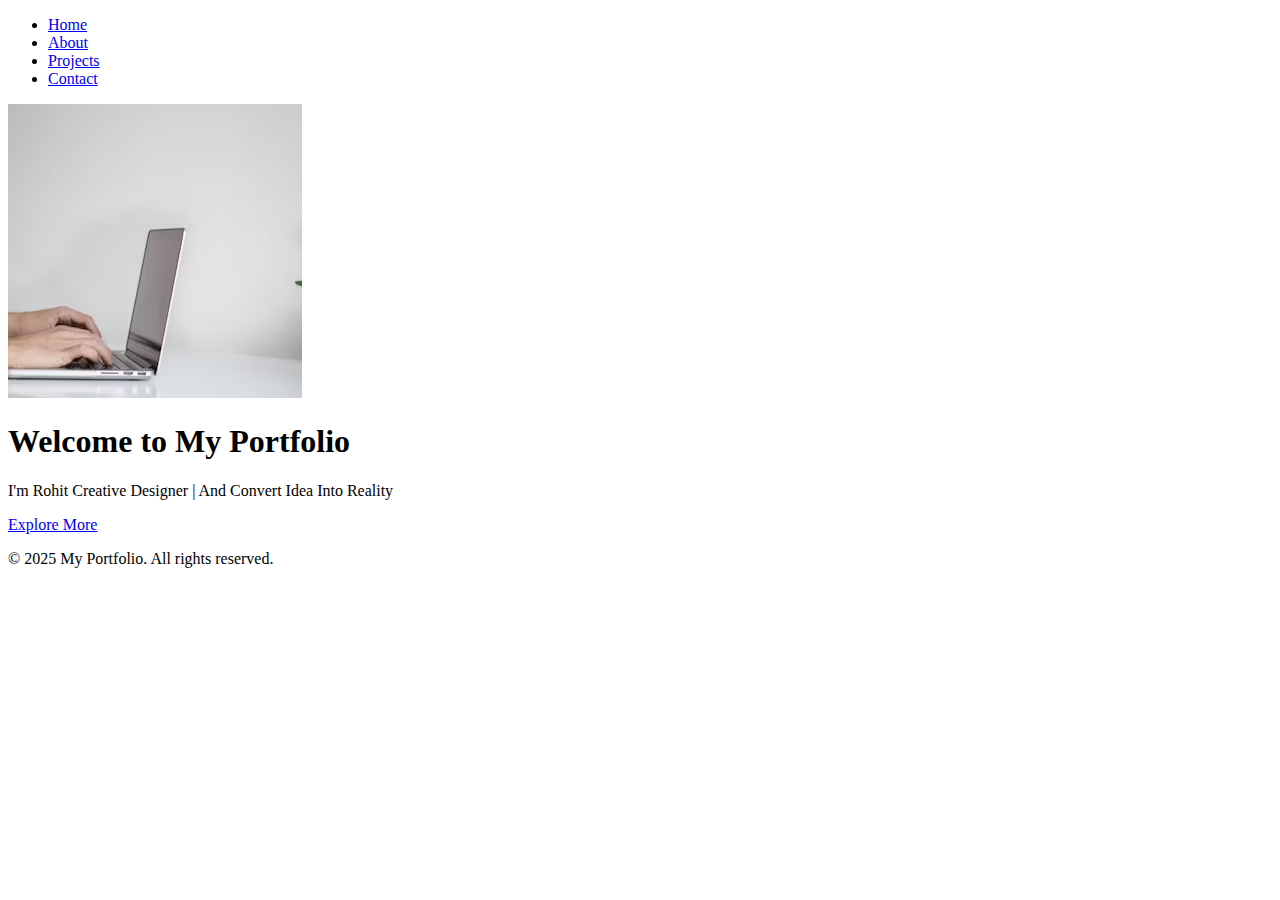
==== index.html @ 369cf793 "Add files via upload" ====
<!DOCTYPE html>
<html lang="en">
<head>
  <meta charset="UTF-8">
  <meta name="viewport" content="width=device-width, initial-scale=1.0">
  <title>My Portfolio - Home</title>
  <link rel="stylesheet" href="styles/style.css">
</head>
<body>
  <header>
    <nav>
      <ul>
        <li><a href="index.html" class="active">Home</a></li>
        <li><a href="about.html">About</a></li>
        <li><a href="projects.html">Projects</a></li>
        <li><a href="contact.html">Contact</a></li>
      </ul>
    </nav>
  </header>

  <section class="hero">
    <div class="hero-content">
      <img src="Tech.avif" alt="Profile Image" class="profile-image">
      <h1>Welcome to My Portfolio</h1>
      <p>I'm Rohit Creative Designer | And Convert Idea Into Reality </p>
      <a href="projects.html" class="btn">Explore More</a>
    </div>
  </section>

  <footer>
    <p>&copy; 2025 My Portfolio. All rights reserved.</p>
  </footer>

  <script src="scripts/script.js"></script>
</body>
</html>
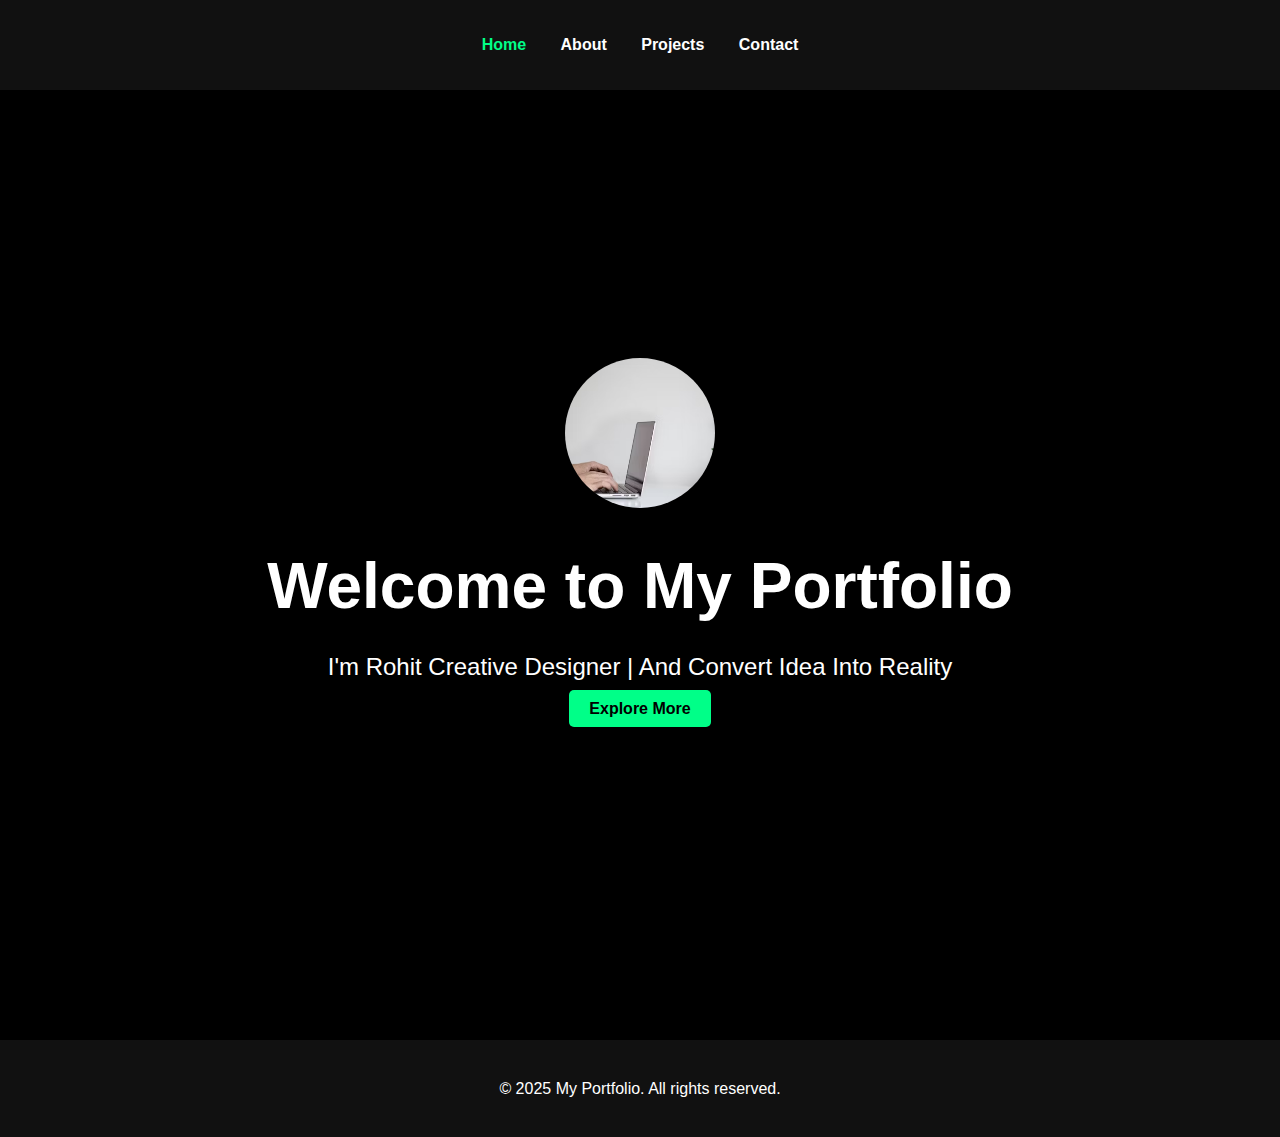
==== commit d13619a9: "File Uploded" ====
--- a/index.html
+++ b/index.html
@@ -4,7 +4,7 @@
   <meta charset="UTF-8">
   <meta name="viewport" content="width=device-width, initial-scale=1.0">
   <title>My Portfolio - Home</title>
-  <link rel="stylesheet" href="styles/style.css">
+  <link rel="stylesheet" href="style.css">
 </head>
 <body>
   <header>
@@ -31,6 +31,6 @@
     <p>&copy; 2025 My Portfolio. All rights reserved.</p>
   </footer>
 
-  <script src="scripts/script.js"></script>
+  <script src="script.js"></script>
 </body>
 </html>--- a/style.css
+++ b/style.css
@@ -0,0 +1,280 @@
+/* General Styles */
+body {
+    font-family: 'Arial', sans-serif;
+    margin: 0;
+    padding: 0;
+    background-color: #000;
+    color: #fff;
+    line-height: 1.6;
+  }
+  
+  header {
+    background: #111;
+    padding: 1rem 0;
+    text-align: center;
+  }
+  
+  nav ul {
+    list-style: none;
+    padding: 0;
+  }
+  
+  nav ul li {
+    display: inline;
+    margin: 0 15px;
+  }
+  
+  nav ul li a {
+    color: #fff;
+    text-decoration: none;
+    font-weight: bold;
+  }
+  
+  nav ul li a.active {
+    color: #00ff88;
+  }
+  
+  .hero {
+    height: 100vh;
+    display: flex;
+    justify-content: center;
+    align-items: center;
+    text-align: center;
+    background: linear-gradient(rgba(0, 0, 0, 0.7), rgba(0, 0, 0, 0.7)), url('assets/background.jpg');
+    background-size: cover;
+  }
+  
+  .hero-content h1 {
+    font-size: 4rem;
+    margin: 0;
+  }
+  
+  .hero-content p {
+    font-size: 1.5rem;
+    margin: 10px 0;
+  }
+  /* Projects Section */
+.project-grid {
+    display: grid;
+    grid-template-columns: repeat(auto-fit, minmax(300px, 1fr));
+    gap: 20px;
+  }
+  
+  .project-card {
+    background: #111;
+    padding: 20px;
+    border-radius: 10px;
+    transition: transform 0.3s ease;
+    display: flex;
+    align-items: center;
+    gap: 20px;
+  }
+  
+  .project-card:hover {
+    transform: scale(1.05);
+  }
+  
+  .project-image img {
+    width: 150px; /* Adjust the size as needed */
+    height: 150px; /* Adjust the size as needed */
+    border-radius: 10px;
+    object-fit: cover; /* Ensures the image fits well */
+  }
+  
+  .project-details {
+    flex: 1;
+  }
+  
+  .project-details h3 {
+    margin: 0 0 10px 0;
+    font-size: 1.5rem;
+  }
+  
+  .project-details p {
+    margin: 0;
+    font-size: 1rem;
+    color: #ccc;
+  }
+  
+  .profile-image {
+    width: 150px;
+    height: 150px;
+    border-radius: 50%;
+    margin-bottom: 20px;
+  }
+  
+  .btn {
+    background: #00ff88;
+    color: #000;
+    padding: 10px 20px;
+    text-decoration: none;
+    border-radius: 5px;
+    font-weight: bold;
+  }
+  
+  .about, .projects, .contact {
+    padding: 50px 20px;
+    text-align: center;
+  }
+  
+  .about-content {
+    max-width: 800px;
+    margin: 0 auto;
+  }
+  
+  .about-image {
+    width: 200px;
+    border-radius: 10px;
+    margin-top: 20px;
+  }
+  
+/* Contact Section */
+.contact {
+    padding: 50px 20px;
+    text-align: center;
+  }
+  
+  .contact h2 {
+    font-size: 2.5rem;
+    margin-bottom: 10px;
+  }
+  
+  .contact p {
+    font-size: 1.2rem;
+    margin-bottom: 30px;
+    color: #ccc;
+  }
+  
+  .contact form {
+    max-width: 600px;
+    margin: 0 auto;
+    display: flex;
+    flex-direction: column;
+  }
+  
+  .form-group {
+    margin-bottom: 20px;
+    text-align: left;
+  }
+  
+  .form-group label {
+    display: block;
+    margin-bottom: 5px;
+    font-weight: bold;
+    color: #fff;
+  }
+  
+  .form-group input, .form-group textarea {
+    width: 100%;
+    padding: 12px;
+    border: 1px solid #444;
+    border-radius: 5px;
+    background-color: #222;
+    color: #fff;
+    font-size: 1rem;
+  }
+  
+  .form-group input:focus, .form-group textarea:focus {
+    border-color: #00ff88;
+    outline: none;
+  }
+  
+  .form-group textarea {
+    resize: vertical;
+    min-height: 150px;
+  }
+  
+  .contact button {
+    background: #00ff88;
+    color: #000;
+    font-weight: bold;
+    cursor: pointer;
+    padding: 12px 20px;
+    border: none;
+    border-radius: 5px;
+    font-size: 1rem;
+    transition: background 0.3s ease;
+  }
+  
+  .contact button:hover {
+    background: #00cc66;
+  }
+  
+  #form-status {
+    margin-top: 20px;
+    font-size: 1rem;
+    color: #00ff88;
+  }
+  
+  /* Responsive Styles */
+  @media (max-width: 768px) {
+    .contact h2 {
+      font-size: 2rem;
+    }
+  
+    .contact p {
+      font-size: 1rem;
+    }
+  
+    .form-group input, .form-group textarea {
+      padding: 10px;
+      font-size: 0.9rem;
+    }
+  
+    .contact button {
+      padding: 10px 15px;
+      font-size: 0.9rem;
+    }
+  }
+  
+  @media (max-width: 480px) {
+    .contact {
+      padding: 30px 10px;
+    }
+  
+    .contact h2 {
+      font-size: 1.8rem;
+    }
+  
+    .contact p {
+      font-size: 0.9rem;
+    }
+  
+    .form-group input, .form-group textarea {
+      padding: 8px;
+      font-size: 0.8rem;
+    }
+  
+    .contact button {
+      padding: 8px 12px;
+      font-size: 0.8rem;
+    }
+  }
+  
+  
+  footer {
+    background: #111;
+    text-align: center;
+    padding: 20px 0;
+    margin-top: 50px;
+  }
+  
+  /* Responsive Styles */
+  @media (max-width: 768px) {
+    .hero-content h1 {
+      font-size: 2.5rem;
+    }
+  
+    .hero-content p {
+      font-size: 1.2rem;
+    }
+  
+    .profile-image {
+      width: 120px;
+      height: 120px;
+    }
+  
+    .about-content, .contact form {
+      padding: 0 20px;
+    }
+  }